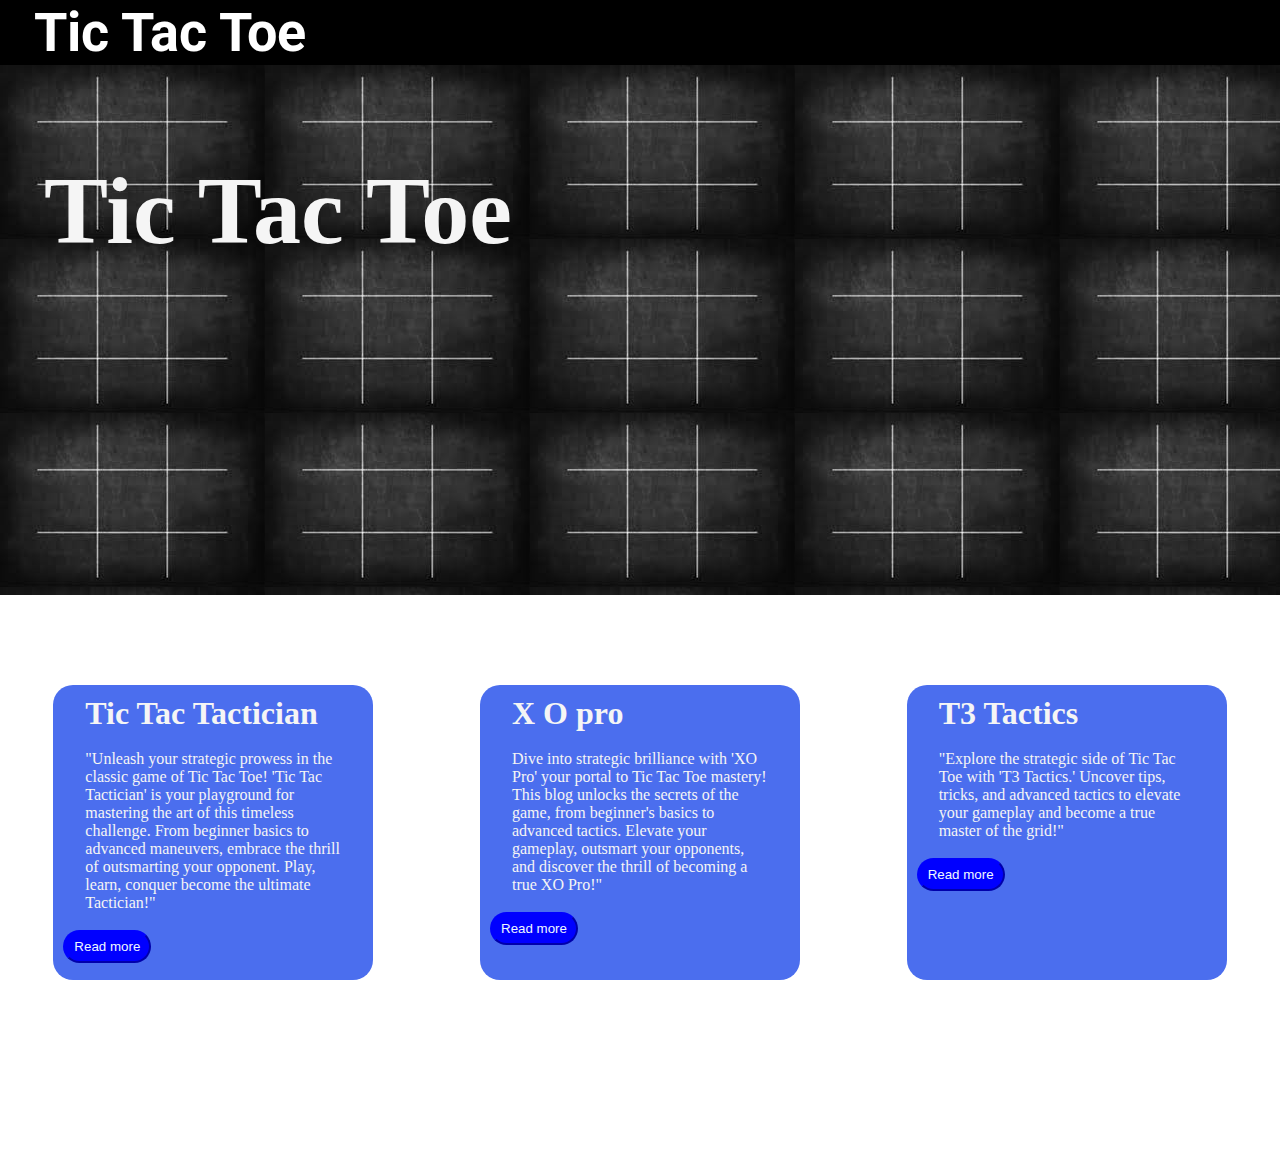
==== index.html @ c1c15e93 "---" ====
<!DOCTYPE html>
<html lang="en">
<head>
    <meta charset="UTF-8">
    <meta name="viewport" content="width=device-width, initial-scale=1.0">
    <title>Tic Tac Toe -A game</title>
    <link rel="stylesheet" href="style.css">
</head>
<body>
  <nav>
    <ul>
      <h1>Tic Tac Toe</h1>
    </ul>
  </nav>
  <div class="body">
    <br><br><br><br><br>
    <font size="123px" id="head1"><h1>Tic Tac Toe</h1></font>
  </div>
  <div class="body-extra">
    <br><br><br><br><br>
    <div class="cards">
      <div class="card1">
        <h1>Tic Tac Tactician</h1>
        <br>
        <p>"Unleash your strategic prowess in the classic game of Tic Tac Toe! 'Tic Tac Tactician' is your playground for mastering the art of this timeless challenge. From beginner basics to advanced maneuvers, embrace the thrill of outsmarting your opponent. Play, learn, conquer become the ultimate Tactician!"</p>
        <br>
        <button>Read more</button>
      </div>
      <div class="card2">
        <h1>X O pro</h1>
        <br>
        <p>Dive into strategic brilliance with 'XO Pro' your portal to Tic Tac Toe mastery! This blog unlocks the secrets of the game, from beginner's basics to advanced tactics. Elevate your gameplay, outsmart your opponents, and discover the thrill of becoming a true XO Pro!"</p>
        <br>
        <button>Read more</button>
      </div>
      <div class="card3">
        <h1> T3 Tactics</h1>
        <br>
        <p>"Explore the strategic side of Tic Tac Toe with 'T3 Tactics.' Uncover tips, tricks, and advanced tactics to elevate your gameplay and become a true master of the grid!"</p>
        <br>
        <button>Read more</button>
      </div>
    </div>
  </div>
  
</body>
</html>
---- style.css ----
@import url('https://fonts.googleapis.com/css2?family=Baloo+Bhaina+2&family=Roboto&display=swap');
*{
    margin: 0;
    padding: 0;
}

nav{
    background-color: black;
    color: white;
    height: 65px;
    font-size: 27px;
    display: flex;
    align-items: center;
    padding: 0 12px;
    font-family: 'Roboto', sans-serif;
}

nav ul{
    list-style-type: none;
}
.body h1{
    padding: 0 44px;
}
nav ul h1{
    padding:  0 22px;
}
.body{
    height: 530px;
    background-image: url('home-background.jpg');
}
.body-extra{
    height: 555px;
}
#head1{
    color: whitesmoke;
}
.cards{
    display: flex;
}
.card1{
    margin: auto;
    height: 275px;
    background-color: rgb(75, 110, 238);
    padding: 10px;
    width: 300px;
    color: whitesmoke;
    border-radius: 20px;
}
.card1 p{
    padding-left: 22px;
    padding-right: 22px;
}
.card1 h1{
    padding-left: 22px;
    padding-right: 22px;
}
.card2{
    margin: auto;
    height: 275px;
    background-color: rgb(75, 110, 238);
    padding: 10px;
    width: 300px;
    color: whitesmoke;
    border-radius: 20px;
}
.card2 p{
    padding-left: 22px;
    padding-right: 22px;
}
.card2 h1{
    padding-left: 22px;
    padding-right: 22px;
}
.card3{
    margin: auto;
    height: 275px;
    background-color: rgb(75, 110, 238);
    padding: 10px;
    width: 300px;
    color: whitesmoke;
    border-radius: 20px;
}
.card3 p{
    padding-left: 22px;
    padding-right: 22px;
}
.card3 h1{
    padding-left: 22px;
    padding-right: 22px;
}
.button-card1{
    display: flex;
    justify-content: center;
    align-items: center;
    height: auto;
    border: 3px solid green;
}
.card1:hover{
    margin: auto;
    height: 275px;
    background-color: rgb(5, 171, 248);
    padding: 10px;
    width: 300px;
    color: #000000;
    border-radius: 20px;
}
.card1:hover{
    margin: auto;
    height: 275px;
    background-color: rgb(5, 171, 248);
    padding: 10px;
    width: 300px;
    color: #000000;
    border-radius: 20px;
}
.card1 button{
    justify-content: center;
    align-items: center;
    height: 33px;
    width: 88px;
    border-radius: 25px;
    background-color: blue;
    color: aliceblue;
    border-color: blue;
}
.card2 button{
    justify-content: center;
    align-items: center;
    height: 33px;
    width: 88px;
    border-radius: 25px;
    background-color: blue;
    color: aliceblue;
    border-color: blue;
}
.card2:hover{
    margin: auto;
    height: 275px;
    background-color: rgb(5, 171, 248);
    padding: 10px;
    width: 300px;
    color: #000000;
    border-radius: 20px;
}
.card3 button{
    justify-content: center;
    align-items: center;
    height: 33px;
    width: 88px;
    border-radius: 25px;
    background-color: blue;
    color: aliceblue;
    border-color: blue;
}
.card3:hover{
    margin: auto;
    height: 275px;
    background-color: rgb(5, 171, 248);
    padding: 10px;
    width: 300px;
    color: #000000;
    border-radius: 20px;
}
@media  and (max-width: 900px) {
    .card{
        width: 100%;
        flex-direction: column;
        margin-bottom: 20px;
    }
}
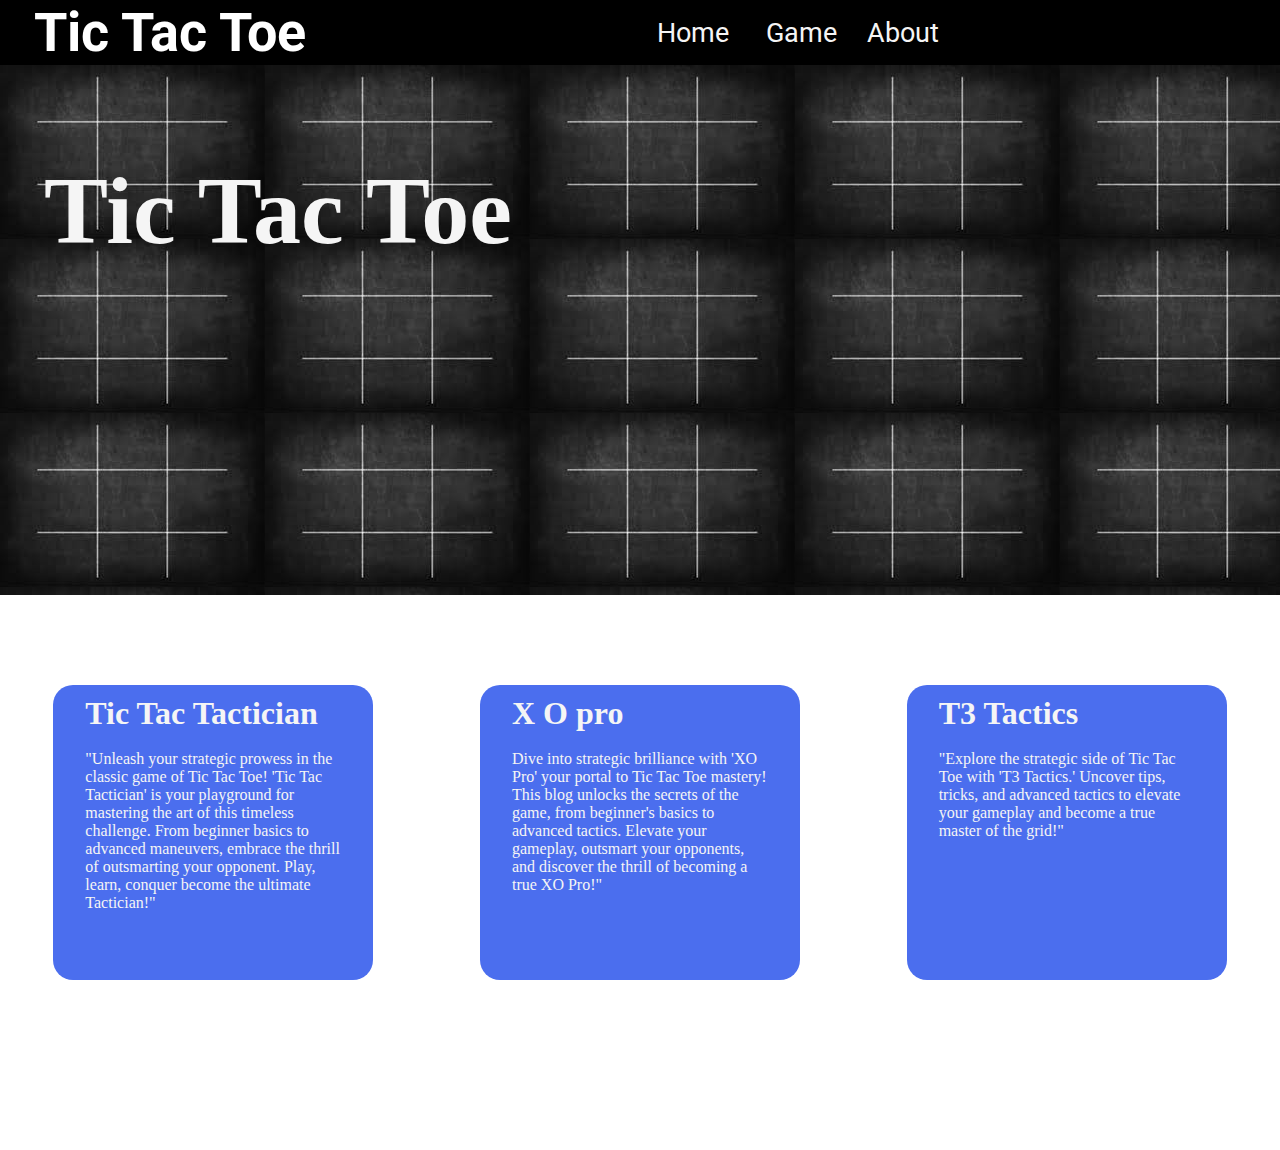
==== commit 14ac4efc: "Updated index.html  and style.css" ====
--- a/index.html
+++ b/index.html
@@ -7,41 +7,47 @@
     <link rel="stylesheet" href="style.css">
 </head>
 <body>
-  <nav>
-    <ul>
-      <h1>Tic Tac Toe</h1>
-    </ul>
-  </nav>
-  <div class="body">
-    <br><br><br><br><br>
-    <font size="123px" id="head1"><h1>Tic Tac Toe</h1></font>
-  </div>
-  <div class="body-extra">
-    <br><br><br><br><br>
-    <div class="cards">
-      <div class="card1">
-        <h1>Tic Tac Tactician</h1>
-        <br>
-        <p>"Unleash your strategic prowess in the classic game of Tic Tac Toe! 'Tic Tac Tactician' is your playground for mastering the art of this timeless challenge. From beginner basics to advanced maneuvers, embrace the thrill of outsmarting your opponent. Play, learn, conquer become the ultimate Tactician!"</p>
-        <br>
-        <button>Read more</button>
-      </div>
-      <div class="card2">
-        <h1>X O pro</h1>
-        <br>
-        <p>Dive into strategic brilliance with 'XO Pro' your portal to Tic Tac Toe mastery! This blog unlocks the secrets of the game, from beginner's basics to advanced tactics. Elevate your gameplay, outsmart your opponents, and discover the thrill of becoming a true XO Pro!"</p>
-        <br>
-        <button>Read more</button>
-      </div>
-      <div class="card3">
-        <h1> T3 Tactics</h1>
-        <br>
-        <p>"Explore the strategic side of Tic Tac Toe with 'T3 Tactics.' Uncover tips, tricks, and advanced tactics to elevate your gameplay and become a true master of the grid!"</p>
-        <br>
-        <button>Read more</button>
+  <header>
+    <nav>
+      <ul>
+        <h1>Tic Tac Toe</h1>
+      </ul>
+      <ul>
+        <a href="http://127.0.0.1:3000/index.html"><li>Home</li></a>
+        <a href="http://127.0.0.1:3000/game.html"><li>Game</li</a>  
+        <a href="http://127.0.0.1:3000/about.html"><li>About</li></a>
+      </ul>
+    </nav>
+  </header>
+  <main>
+    <div class="body">
+      <br><br><br><br><br>
+      <font size="123px" id="head1"><h1>Tic Tac Toe</h1></font>
+    </div>
+    <div class="body-extra">
+      <br><br><br><br><br>
+      <div class="cards">
+        <div class="card1">
+          <h1>Tic Tac Tactician</h1>
+          <br>
+          <p>"Unleash your strategic prowess in the classic game of Tic Tac Toe! 'Tic Tac Tactician' is your playground for mastering the art of this timeless challenge. From beginner basics to advanced maneuvers, embrace the thrill of outsmarting your opponent. Play, learn, conquer become the ultimate Tactician!"</p>
+          <br>
+        </div>
+        <div class="card2">
+          <h1>X O pro</h1>
+          <br>
+          <p>Dive into strategic brilliance with 'XO Pro' your portal to Tic Tac Toe mastery! This blog unlocks the secrets of the game, from beginner's basics to advanced tactics. Elevate your gameplay, outsmart your opponents, and discover the thrill of becoming a true XO Pro!"</p>
+          <br>
+        </div>
+        <div class="card3">
+          <h1> T3 Tactics</h1>
+          <br>
+          <p>"Explore the strategic side of Tic Tac Toe with 'T3 Tactics.' Uncover tips, tricks, and advanced tactics to elevate your gameplay and become a true master of the grid!"</p>
+          <br>
+        </div>
       </div>
     </div>
-  </div>
+  </main>
   
 </body>
 </html>--- a/style.css
+++ b/style.css
@@ -88,13 +88,6 @@
     padding-left: 22px;
     padding-right: 22px;
 }
-.button-card1{
-    display: flex;
-    justify-content: center;
-    align-items: center;
-    height: auto;
-    border: 3px solid green;
-}
 .card1:hover{
     margin: auto;
     height: 275px;
@@ -113,26 +106,6 @@
     color: #000000;
     border-radius: 20px;
 }
-.card1 button{
-    justify-content: center;
-    align-items: center;
-    height: 33px;
-    width: 88px;
-    border-radius: 25px;
-    background-color: blue;
-    color: aliceblue;
-    border-color: blue;
-}
-.card2 button{
-    justify-content: center;
-    align-items: center;
-    height: 33px;
-    width: 88px;
-    border-radius: 25px;
-    background-color: blue;
-    color: aliceblue;
-    border-color: blue;
-}
 .card2:hover{
     margin: auto;
     height: 275px;
@@ -141,16 +114,6 @@
     width: 300px;
     color: #000000;
     border-radius: 20px;
-}
-.card3 button{
-    justify-content: center;
-    align-items: center;
-    height: 33px;
-    width: 88px;
-    border-radius: 25px;
-    background-color: blue;
-    color: aliceblue;
-    border-color: blue;
 }
 .card3:hover{
     margin: auto;
@@ -161,10 +124,14 @@
     color: #000000;
     border-radius: 20px;
 }
-@media  and (max-width: 900px) {
-    .card{
-        width: 100%;
-        flex-direction: column;
-        margin-bottom: 20px;
-    }
-}+a, li{
+    text-decoration: none;
+    color: #f5f5f5;
+    display: inline-block;
+    cursor: pointer;
+    padding: 5px;
+}
+ul{
+    list-style: none;
+    margin-right: auto;
+ }
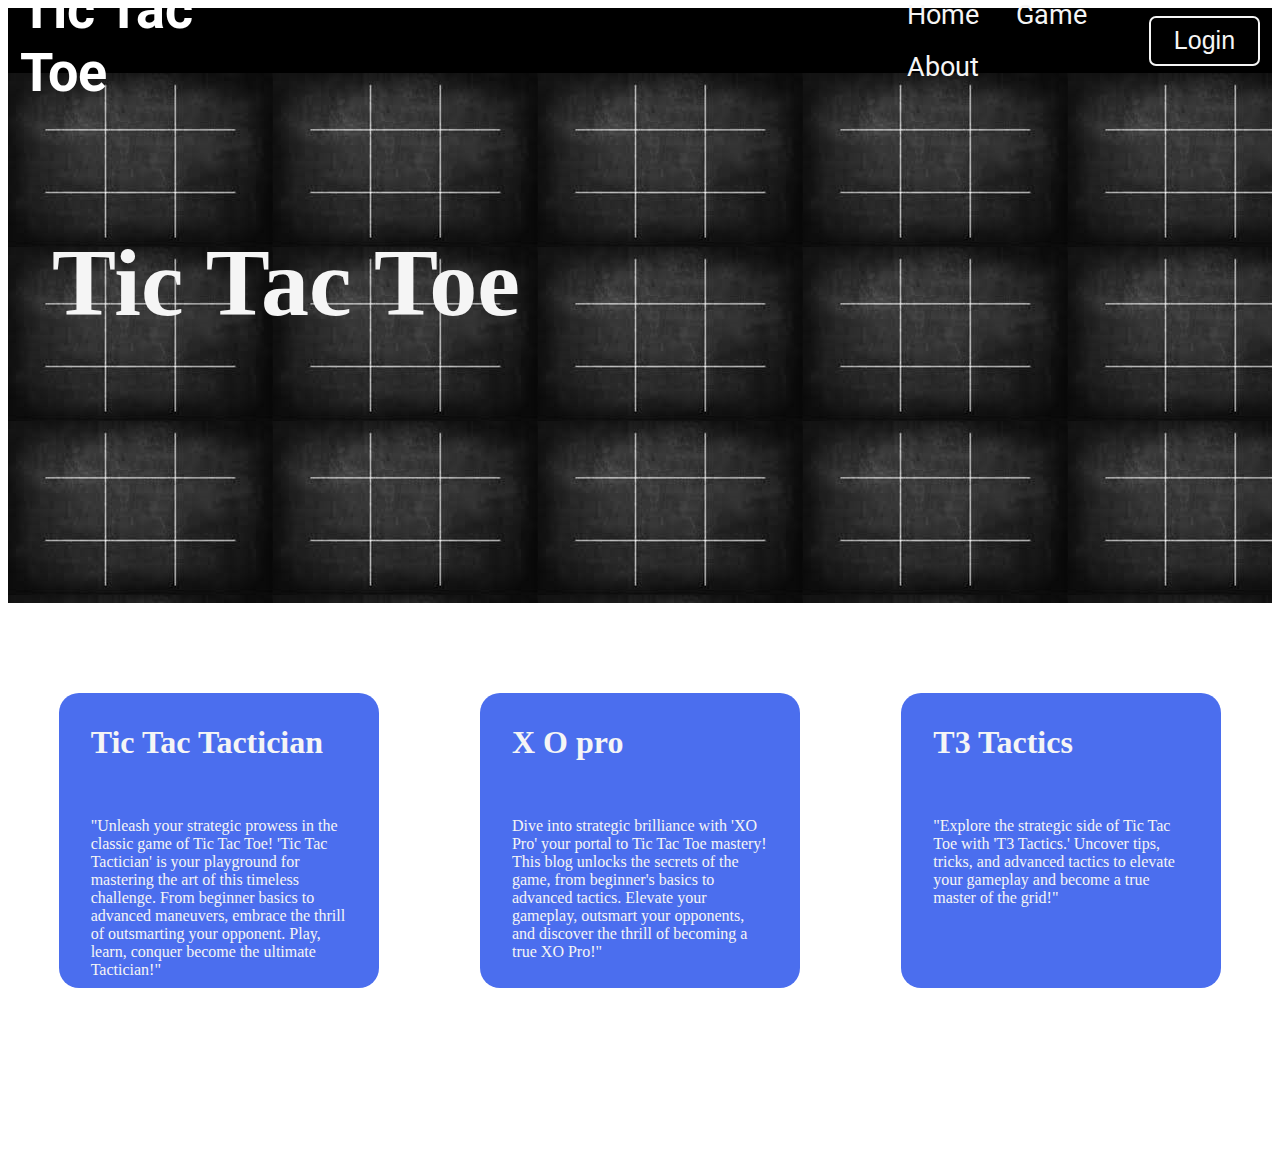
==== commit 1affc5f7: "Updated some things" ====
--- a/index.html
+++ b/index.html
@@ -9,14 +9,14 @@
 <body>
   <header>
     <nav>
-      <ul>
         <h1>Tic Tac Toe</h1>
-      </ul>
       <ul>
         <a href="http://127.0.0.1:3000/index.html"><li>Home</li></a>
         <a href="http://127.0.0.1:3000/game.html"><li>Game</li</a>  
         <a href="http://127.0.0.1:3000/about.html"><li>About</li></a>
+        
       </ul>
+      <button id="account_button">Login</button>
     </nav>
   </header>
   <main>
--- a/style.css
+++ b/style.css
@@ -1,4 +1,5 @@
 @import url('https://fonts.googleapis.com/css2?family=Baloo+Bhaina+2&family=Roboto&display=swap');
+@import url('https://fonts.googleapis.com/css2?family=Inter:wght@100..900&display=swap')
 *{
     margin: 0;
     padding: 0;
@@ -134,4 +135,15 @@
 ul{
     list-style: none;
     margin-right: auto;
+    padding-left: 650px;
  }
+ #account_button{
+    width: 130px;
+    height: 50px;
+    background: transparent;
+    border: 2px solid #f5f5f5;
+    outline: none;
+    border-radius: 7px;
+    color: #f5f5f5;
+    font-size: 25px;
+ }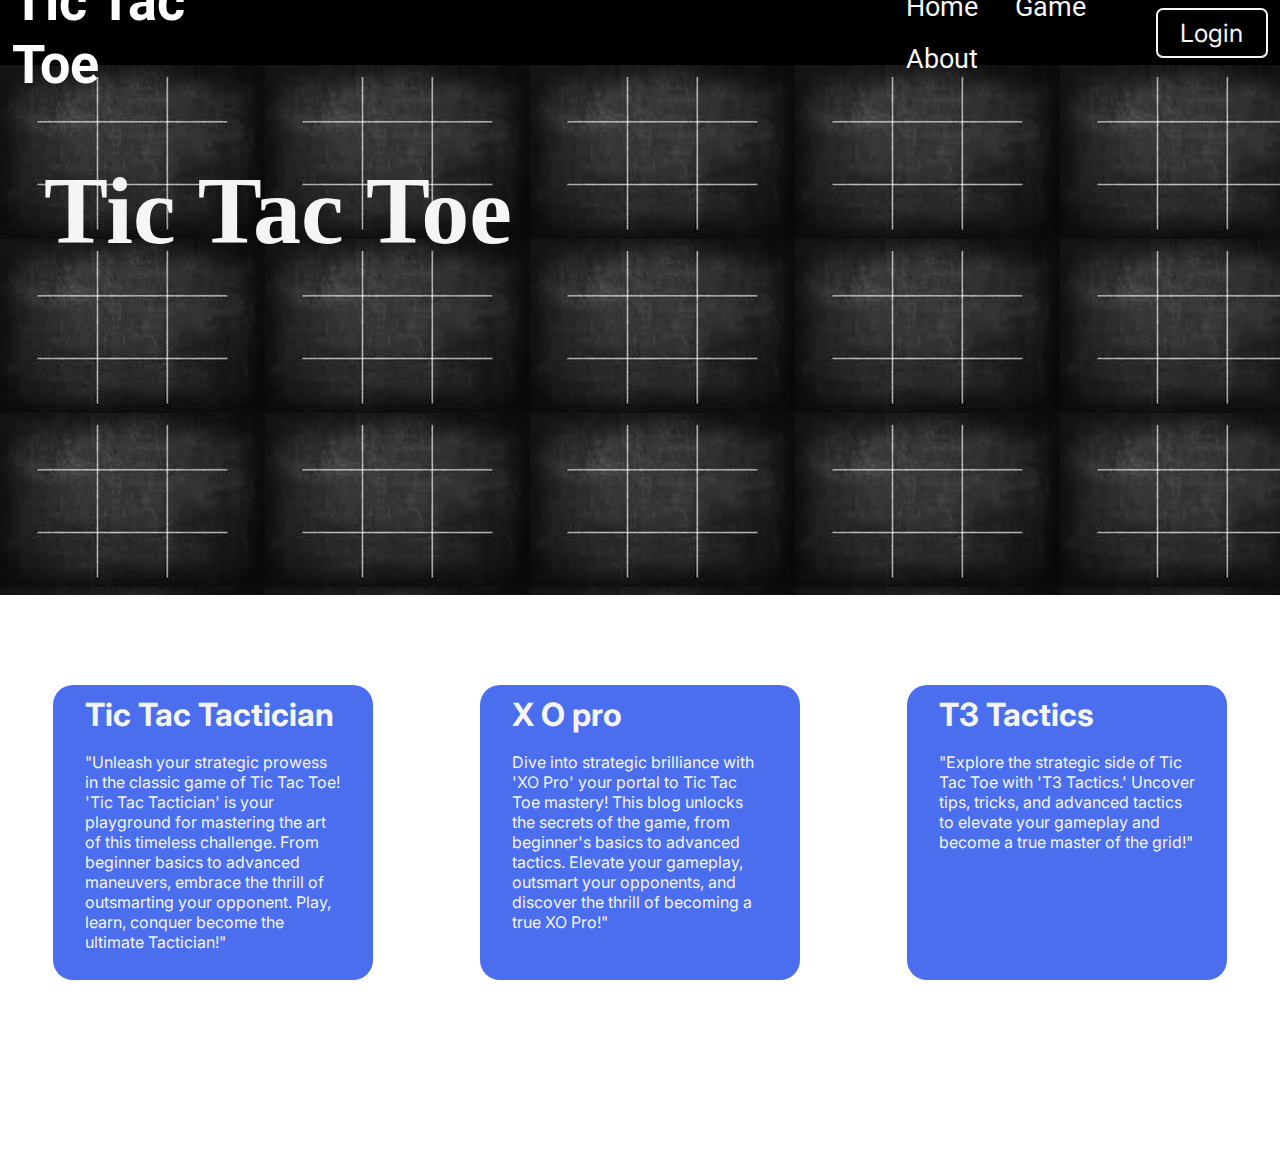
==== commit 3376a173: "maked login popup and  style of login popup and some more things left" ====
--- a/index.html
+++ b/index.html
@@ -16,13 +16,29 @@
         <a href="http://127.0.0.1:3000/about.html"><li>About</li></a>
         
       </ul>
-      <button id="account_button">Login</button>
+      <button id="loginButton">Login</button>
     </nav>
   </header>
   <main>
     <div class="body">
       <br><br><br><br><br>
       <font size="123px" id="head1"><h1>Tic Tac Toe</h1></font>
+    </div>
+    <div id="loginPopup" class="popup">
+      <div class="popup-content">
+        <span class="close" id="closePopup">&times;</span>
+        <h2>Login Form</h2>
+        <!-- Your login form content goes here -->
+        <form>
+      <label for="username"><p>Username:</p></label>
+          <input type="text" id="username" name="username" required>
+      <br><br>
+          <label for="email"><p>Email:</p></label>
+          <input type="email" id="email" name="password" required>
+      <br><br>
+          <button type="submit">Submit</button>
+        </form>
+      </div>
     </div>
     <div class="body-extra">
       <br><br><br><br><br>
@@ -31,7 +47,7 @@
           <h1>Tic Tac Tactician</h1>
           <br>
           <p>"Unleash your strategic prowess in the classic game of Tic Tac Toe! 'Tic Tac Tactician' is your playground for mastering the art of this timeless challenge. From beginner basics to advanced maneuvers, embrace the thrill of outsmarting your opponent. Play, learn, conquer become the ultimate Tactician!"</p>
-          <br>
+          <br><br><br><br>
         </div>
         <div class="card2">
           <h1>X O pro</h1>
@@ -47,7 +63,7 @@
         </div>
       </div>
     </div>
-  </main>
-  
+
+    <script src="script.js"></script>
 </body>
 </html>--- a/style.css
+++ b/style.css
@@ -1,11 +1,13 @@
 @import url('https://fonts.googleapis.com/css2?family=Baloo+Bhaina+2&family=Roboto&display=swap');
-@import url('https://fonts.googleapis.com/css2?family=Inter:wght@100..900&display=swap')
-*{
-    margin: 0;
-    padding: 0;
-}
-
-nav{
+@import url('https://fonts.googleapis.com/css2?family=Inter:wght@100..900&display=swap');
+
+
+* {
+    margin: 0px;
+    padding: 0px;
+}
+
+nav {
     background-color: black;
     color: white;
     height: 65px;
@@ -16,128 +18,114 @@
     font-family: 'Roboto', sans-serif;
 }
 
-nav ul{
+nav ul {
     list-style-type: none;
 }
-.body h1{
+
+.body h1 {
     padding: 0 44px;
 }
-nav ul h1{
-    padding:  0 22px;
-}
-.body{
+
+nav ul h1 {
+    padding: 0 22px;
+}
+
+.body {
     height: 530px;
     background-image: url('home-background.jpg');
-}
-.body-extra{
+    padding: 0;
+}
+
+.body-extra {
     height: 555px;
 }
-#head1{
-    color: whitesmoke;
-}
-.cards{
+
+#head1 {
+    color: whitesmoke;
+}
+
+.cards {
     display: flex;
 }
-.card1{
-    margin: auto;
-    height: 275px;
-    background-color: rgb(75, 110, 238);
-    padding: 10px;
-    width: 300px;
-    color: whitesmoke;
-    border-radius: 20px;
-}
-.card1 p{
-    padding-left: 22px;
-    padding-right: 22px;
-}
-.card1 h1{
-    padding-left: 22px;
-    padding-right: 22px;
-}
-.card2{
-    margin: auto;
-    height: 275px;
-    background-color: rgb(75, 110, 238);
-    padding: 10px;
-    width: 300px;
-    color: whitesmoke;
-    border-radius: 20px;
-}
-.card2 p{
-    padding-left: 22px;
-    padding-right: 22px;
-}
-.card2 h1{
-    padding-left: 22px;
-    padding-right: 22px;
-}
-.card3{
-    margin: auto;
-    height: 275px;
-    background-color: rgb(75, 110, 238);
-    padding: 10px;
-    width: 300px;
-    color: whitesmoke;
-    border-radius: 20px;
-}
-.card3 p{
-    padding-left: 22px;
-    padding-right: 22px;
-}
-.card3 h1{
-    padding-left: 22px;
-    padding-right: 22px;
-}
-.card1:hover{
-    margin: auto;
-    height: 275px;
-    background-color: rgb(5, 171, 248);
-    padding: 10px;
-    width: 300px;
-    color: #000000;
-    border-radius: 20px;
-}
-.card1:hover{
-    margin: auto;
-    height: 275px;
-    background-color: rgb(5, 171, 248);
-    padding: 10px;
-    width: 300px;
-    color: #000000;
-    border-radius: 20px;
-}
-.card2:hover{
-    margin: auto;
-    height: 275px;
-    background-color: rgb(5, 171, 248);
-    padding: 10px;
-    width: 300px;
-    color: #000000;
-    border-radius: 20px;
-}
-.card3:hover{
-    margin: auto;
-    height: 275px;
-    background-color: rgb(5, 171, 248);
-    padding: 10px;
-    width: 300px;
-    color: #000000;
-    border-radius: 20px;
-}
-a, li{
+
+.card1 {
+    margin: auto;
+    height: 4000px;
+    background-color: rgb(75, 110, 238);
+    padding: 10px;
+    width: 300px;
+    color: whitesmoke;
+    border-radius: 20px;
+}
+
+.card1 p {
+    padding-left: 22px;
+    padding-right: 22px;
+}
+
+.card1 h1 {
+    padding-left: 22px;
+    padding-right: 22px;
+}
+
+.card2 {
+    margin: auto;
+    height: 275px;
+    background-color: rgb(75, 110, 238);
+    padding: 10px;
+    width: 300px;
+    color: whitesmoke;
+    border-radius: 20px;
+}
+
+.card2 p {
+    padding-left: 22px;
+    padding-right: 22px;
+}
+
+.card2 h1 {
+    padding-left: 22px;
+    padding-right: 22px;
+}
+
+.card3 {
+    margin: auto;
+    height: 275px;
+    background-color: rgb(75, 110, 238);
+    padding: 10px;
+    width: 300px;
+    color: whitesmoke;
+    border-radius: 20px;
+}
+
+.card3 p {
+    padding-left: 22px;
+    padding-right: 22px;
+}
+
+.card3 h1 {
+    padding-left: 22px;
+    padding-right: 22px;
+}
+
+
+
+a,
+li {
     text-decoration: none;
     color: #f5f5f5;
     display: inline-block;
     cursor: pointer;
     padding: 5px;
 }
-ul{
+
+ul {
     list-style: none;
     margin-right: auto;
     padding-left: 650px;
- }
- #account_button{
+}
+
+#account_button {
     width: 130px;
     height: 50px;
     background: transparent;
@@ -146,4 +134,199 @@
     border-radius: 7px;
     color: #f5f5f5;
     font-size: 25px;
- }+    font-family: "Inter", sans-serif;
+}
+#account_button:active {
+    transform: scale(0.98);
+}
+
+
+
+
+nav {
+    background-color: black;
+    color: white;
+    height: 65px;
+    font-size: 27px;
+    display: flex;
+    align-items: center;
+    padding: 0 12px;
+    font-family: 'Roboto', sans-serif;
+}
+
+nav ul {
+    list-style-type: none;
+}
+
+.body h1 {
+    padding: 0 44px;
+}
+
+nav ul h1 {
+    padding: 0 22px;
+}
+
+.body {
+    height: 530px;
+    background-image: url('home-background.jpg');
+    padding: 0;
+}
+
+.body-extra {
+    height: 555px;
+}
+
+#head1 {
+    color: whitesmoke;
+}
+
+.cards {
+    display: flex;
+    height: 100px;
+}
+
+.card1 {
+    margin: auto;
+    height: 275px;
+    padding: 10px;
+    width: 300px;
+    color: whitesmoke;
+    background-color: rgb(75, 110, 238);
+    border-radius: 20px;
+}
+
+.card1 p {
+    padding-left: 22px;
+    padding-right: 22px;
+}
+
+.card1 h1 {
+    padding-left: 22px;
+    padding-right: 22px;
+}
+
+.card2 {
+    margin: auto;
+    height: 275px;
+    background-color: rgb(75, 110, 238);
+    padding: 10px;
+    width: 300px;
+    color: whitesmoke;
+    border-radius: 20px;
+}
+
+.card2 p {
+    padding-left: 22px;
+    padding-right: 22px;
+}
+
+.card2 h1 {
+    padding-left: 22px;
+    padding-right: 22px;
+}
+
+.card3 {
+    margin: auto;
+    height: 275px;
+    background-color: rgb(75, 110, 238);
+    padding: 10px;
+    width: 300px;
+    color: whitesmoke;
+    border-radius: 20px;
+}
+
+.card3 p {
+    padding-left: 22px;
+    padding-right: 22px;
+}
+
+.card3 h1 {
+    padding-left: 22px;
+    padding-right: 22px;
+}
+
+
+
+a,
+li {
+    text-decoration: none;
+    color: #f5f5f5;
+    display: inline-block;
+    cursor: pointer;
+    padding: 5px;
+}
+
+ul {
+    list-style: none;
+    margin-right: auto;
+    padding-left: 650px;
+}
+
+
+.cards h1 {
+    font-family: "Inter", sans-serif;
+}
+
+.cards p {
+    font-family: "Inter", sans-serif;
+}
+
+.from-container {   
+    position: absolute;
+    top: 50%;
+    left: 50%;
+    transform: translate(-50%, -50%);
+    z-index: 101;
+    font-family: "Inter", sans-serif;
+    background: #F5F5F5;
+}
+
+.from_close {
+    position: absolute;
+    top: 10px;
+    right: 20px;
+    color: #0b0217;
+    font-size: 22px;
+    opacity: 0.7;
+    
+
+}
+.popup {
+    display: none;
+    position: fixed;
+    top: 50%;
+    left: 50%;
+    transform: translate(-50%, -50%);
+    padding: 20px;
+    border: 1px solid #ccc;
+    background-color: #fff;
+    z-index: 1;
+    border-radius: 7px;
+    
+}
+  
+.popup-content {
+    text-align: center;
+}
+  
+.close {
+    position: absolute;
+    top: 10px;
+    right: 15px;
+    font-size: 20px;
+    cursor: pointer;
+}
+#loginButton {
+    width: 130px;
+    height: 50px;
+    background: transparent;
+    border: 2px solid #f5f5f5;
+    outline: none;
+    border-radius: 7px;
+    color: #f5f5f5;
+    font-size: 25px;
+    font-family: "Inter", sans-serif;
+}
+#loginButton:active {
+    transform: scale(0.98);
+}